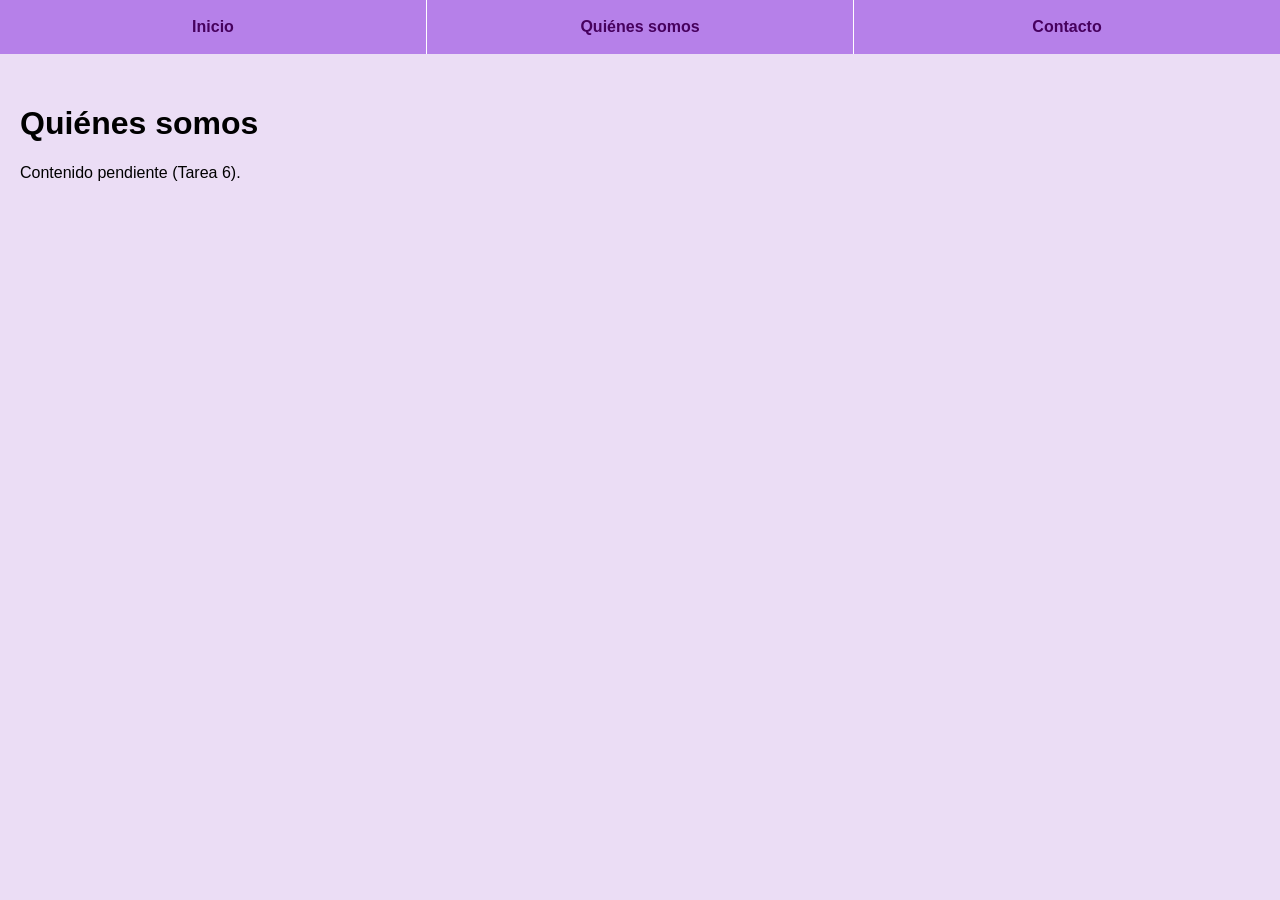
==== ad-l4-1.0/about.html @ 1008406a "agregar about y contact. Closes #20" ====
<!DOCTYPE html>
<html lang="es">
<head>
  <meta charset="utf-8">
  <meta name="viewport" content="width=device-width, initial-scale=1">
  <title>Mundo Canino - Quiénes somos</title>
  <link rel="stylesheet" href="style.css">
</head>
<body>

  <nav>
    <a href="index.html">Inicio</a>
    <a href="about.html">Quiénes somos</a>
    <a href="contact.html">Contacto</a>
  </nav>

  <main>
    <h1>Quiénes somos</h1>
    <p>Contenido pendiente (Tarea 6).</p>
  </main>

</body>
</html>
---- ad-l4-1.0/style.css ----
html {
  height: 100%;
  width: 100%;
}

* {   
  box-sizing: border-box;
}

body {
  margin: 0;
  font-family: Arial, sans-serif;
  background-color: #ebddf5;
}

nav {
  position: sticky;
  top: 0;
  z-index: 100;
  display: flex;
  background-color: #b680e9;
}

nav a { 
  flex: 1;
  text-align: center;
  padding: 18px;
  color: rgb(71, 1, 94);
  text-decoration: none;
  font-weight: bold;
  border-right: 1px solid white;
}

nav a:last-child { 
  border-right: none;
}

nav a:hover { 
  background-color: #cf06f2;
}

main {
  padding: 30px 20px;
}
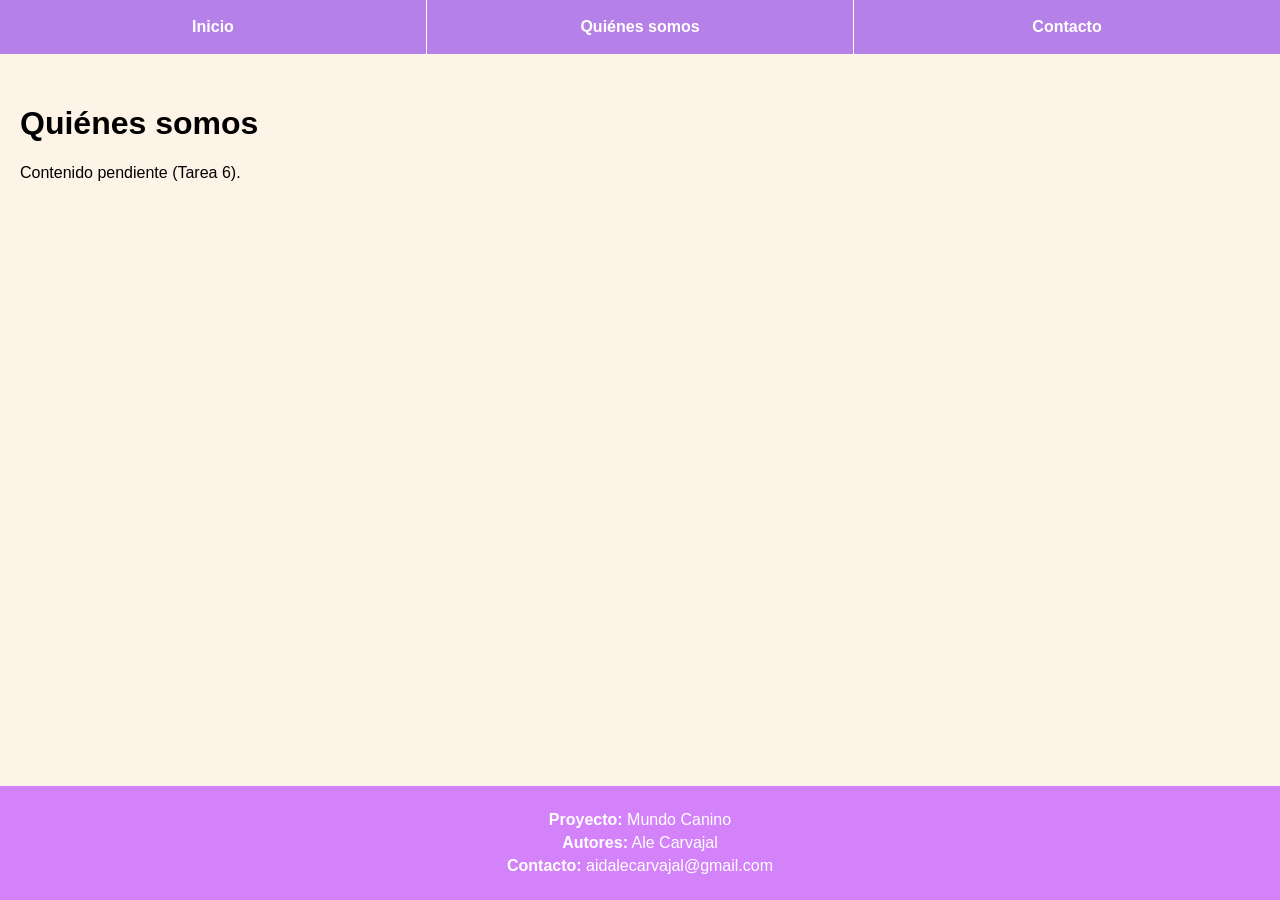
==== commit 68c0a0c5: "footer en las 3 pags. Closes #25" ====
--- a/ad-l4-1.0/about.html
+++ b/ad-l4-1.0/about.html
@@ -19,5 +19,11 @@
     <p>Contenido pendiente (Tarea 6).</p>
   </main>
 
+    <footer>
+        <p><strong>Proyecto:</strong> Mundo Canino</p>
+        <p><strong>Autores:</strong> Ale Carvajal</p>
+        <p><strong>Contacto:</strong> aidalecarvajal@gmail.com</p>
+    </footer>
+
 </body>
 </html>
--- a/ad-l4-1.0/style.css
+++ b/ad-l4-1.0/style.css
@@ -10,7 +10,26 @@
 body {
   margin: 0;
   font-family: Arial, sans-serif;
-  background-color: #ebddf5;
+  background-color: #fdf3e7;
+  min-height: 100%;
+  display: flex;
+  flex-direction: column;
+}
+
+main {
+  flex: 1;
+  padding: 30px 20px;
+}
+
+footer {
+  background-color: #d382f9;
+  color: white;
+  text-align: center;
+  padding: 20px;
+}
+
+footer p {
+  margin: 5px 0;
 }
 
 nav {
@@ -25,7 +44,7 @@
   flex: 1;
   text-align: center;
   padding: 18px;
-  color: rgb(71, 1, 94);
+  color: rgb(255, 255, 255);
   text-decoration: none;
   font-weight: bold;
   border-right: 1px solid white;
@@ -39,6 +58,3 @@
   background-color: #cf06f2;
 }
 
-main {
-  padding: 30px 20px;
-}
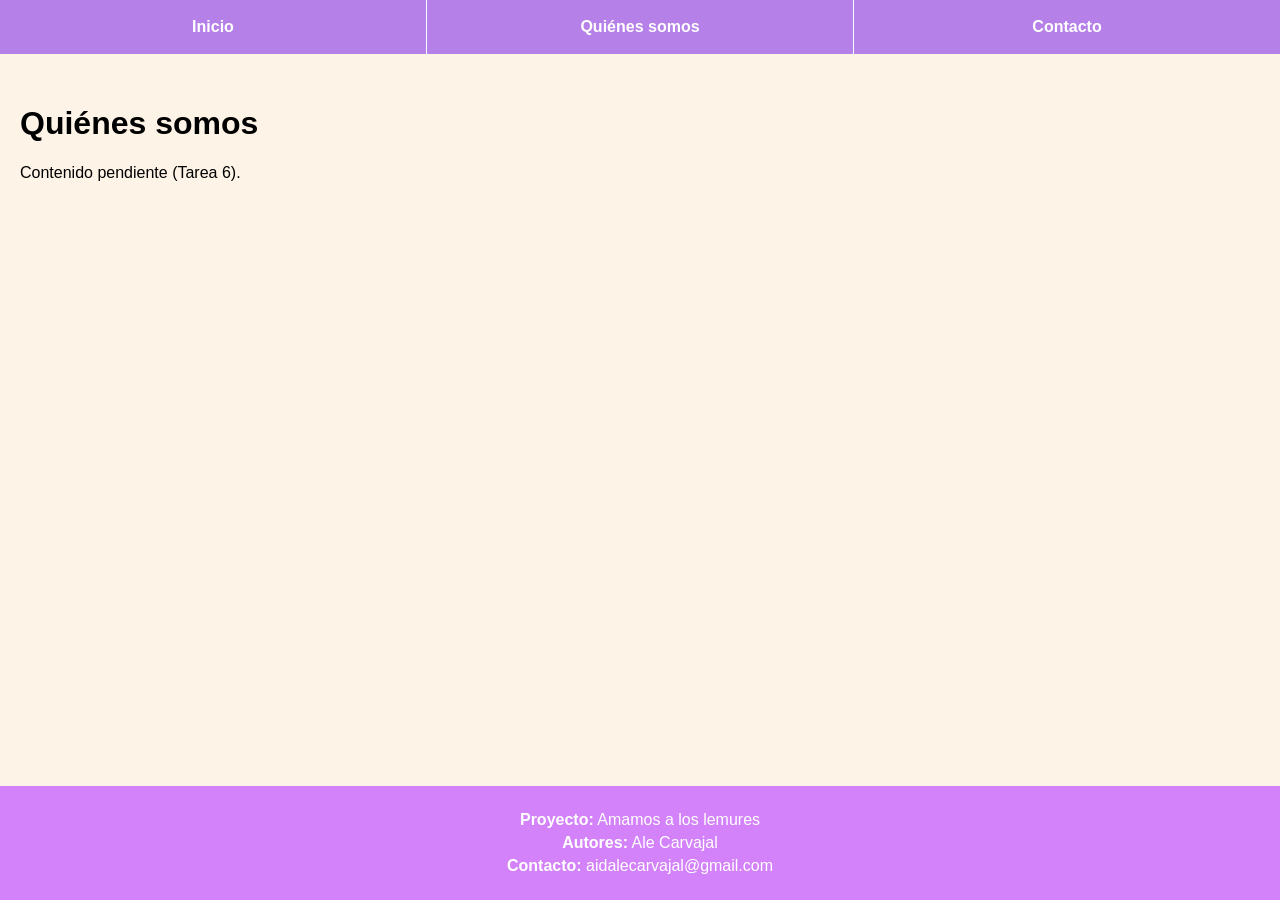
==== commit 8b8029df: "Escribir contenido de la página principal. Closes #27" ====
--- a/ad-l4-1.0/about.html
+++ b/ad-l4-1.0/about.html
@@ -20,7 +20,7 @@
   </main>
 
     <footer>
-        <p><strong>Proyecto:</strong> Mundo Canino</p>
+        <p><strong>Proyecto:</strong> Amamos a los lemures</p>
         <p><strong>Autores:</strong> Ale Carvajal</p>
         <p><strong>Contacto:</strong> aidalecarvajal@gmail.com</p>
     </footer>
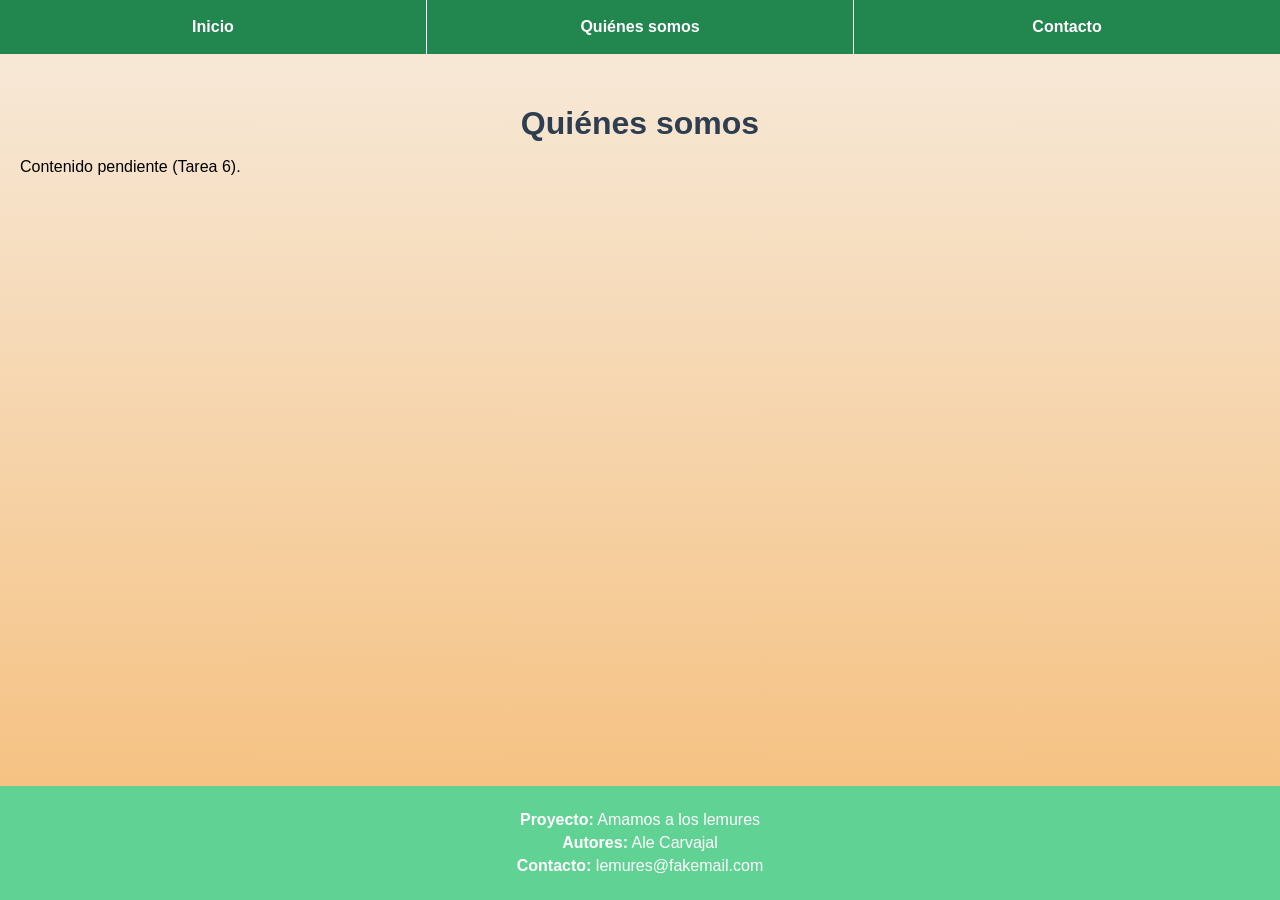
==== commit 0e24c84c: "Ajustes tarea 5" ====
--- a/ad-l4-1.0/about.html
+++ b/ad-l4-1.0/about.html
@@ -22,7 +22,7 @@
     <footer>
         <p><strong>Proyecto:</strong> Amamos a los lemures</p>
         <p><strong>Autores:</strong> Ale Carvajal</p>
-        <p><strong>Contacto:</strong> aidalecarvajal@gmail.com</p>
+        <p><strong>Contacto:</strong> lemures@fakemail.com</p>
     </footer>
 
 </body>
--- a/ad-l4-1.0/style.css
+++ b/ad-l4-1.0/style.css
@@ -10,7 +10,8 @@
 body {
   margin: 0;
   font-family: Arial, sans-serif;
-  background-color: #fdf3e7;
+  background: linear-gradient(to bottom, #f7ebdd, #f5bc76);
+  background-attachment: fixed;
   min-height: 100%;
   display: flex;
   flex-direction: column;
@@ -21,8 +22,46 @@
   padding: 30px 20px;
 }
 
+main h1 {
+  text-align: center;
+  color: #2c3e50;
+  margin-bottom: 5px;
+}
+
+main h2 {
+  text-align: center;
+  color: #e67e22;
+  margin-top: 0;
+}
+
+.entrada {
+  display: flex;
+  gap: 30px;
+  align-items: center;
+  background-color: white;
+  padding: 20px;
+  margin: 25px auto;
+  max-width: 1000px;
+  border-radius: 10px;
+  box-shadow: 0 2px 8px rgba(0, 0, 0, 0.15);
+}
+
+.entrada .texto {
+  flex: 1;
+}
+
+.entrada .imagen {
+  flex: 1;
+}
+
+.entrada img {
+  width: 100%;
+  display: block;
+  border-radius: 8px;
+}
+
 footer {
-  background-color: #d382f9;
+  background-color: #60d394;
   color: white;
   text-align: center;
   padding: 20px;
@@ -37,7 +76,7 @@
   top: 0;
   z-index: 100;
   display: flex;
-  background-color: #b680e9;
+  background-color: #22864f;
 }
 
 nav a { 
@@ -55,6 +94,6 @@
 }
 
 nav a:hover { 
-  background-color: #cf06f2;
+  background-color: #565203;
 }
 
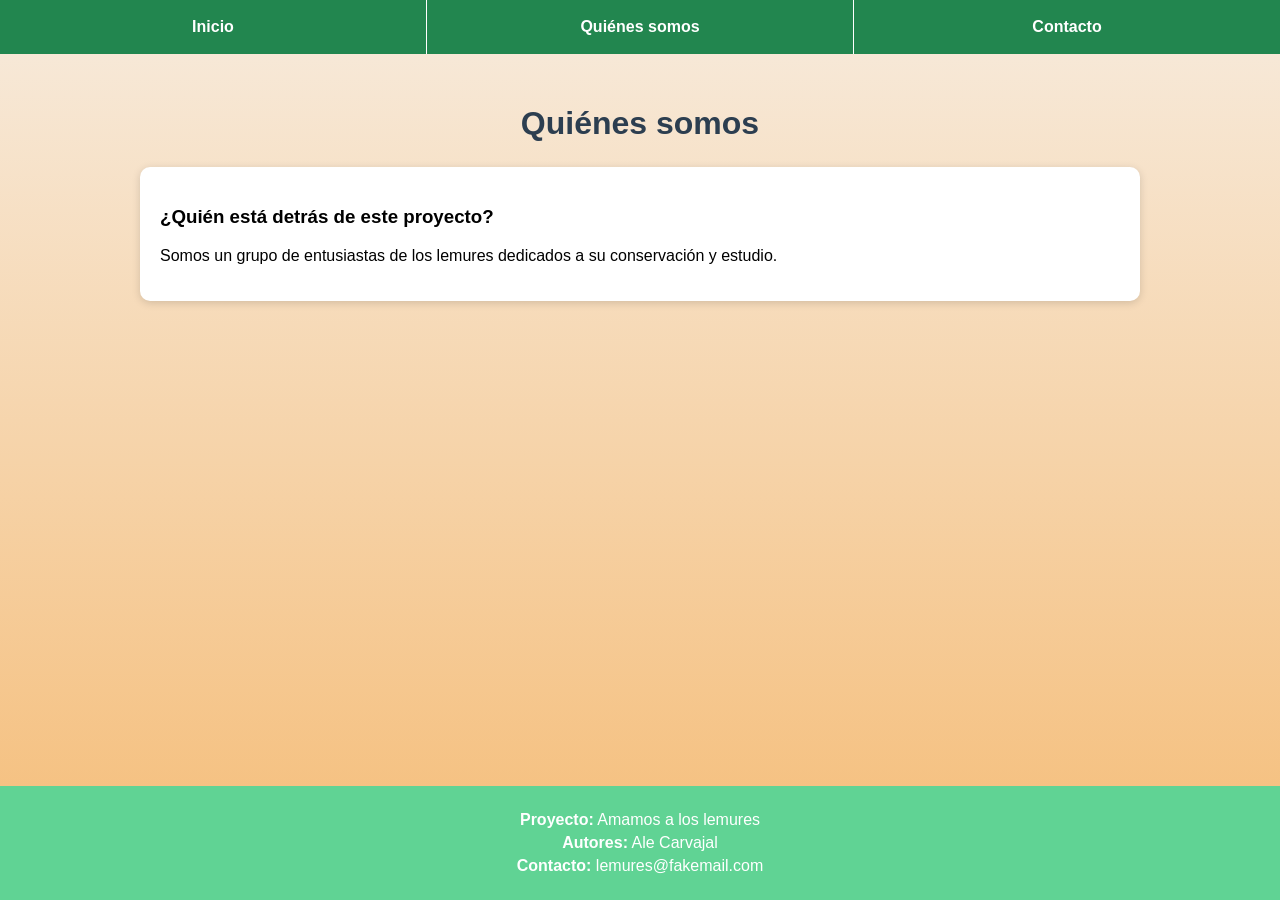
==== commit c9682672: "Escribimos la página about. Closes #33" ====
--- a/ad-l4-1.0/about.html
+++ b/ad-l4-1.0/about.html
@@ -16,7 +16,13 @@
 
   <main>
     <h1>Quiénes somos</h1>
-    <p>Contenido pendiente (Tarea 6).</p>
+
+    <section class="entrada">
+      <div class="texto">
+        <h3>¿Quién está detrás de este proyecto?</h3>
+        <p>Somos un grupo de entusiastas de los lemures dedicados a su conservación y estudio.</p>
+      </div>
+    </section>
   </main>
 
     <footer>
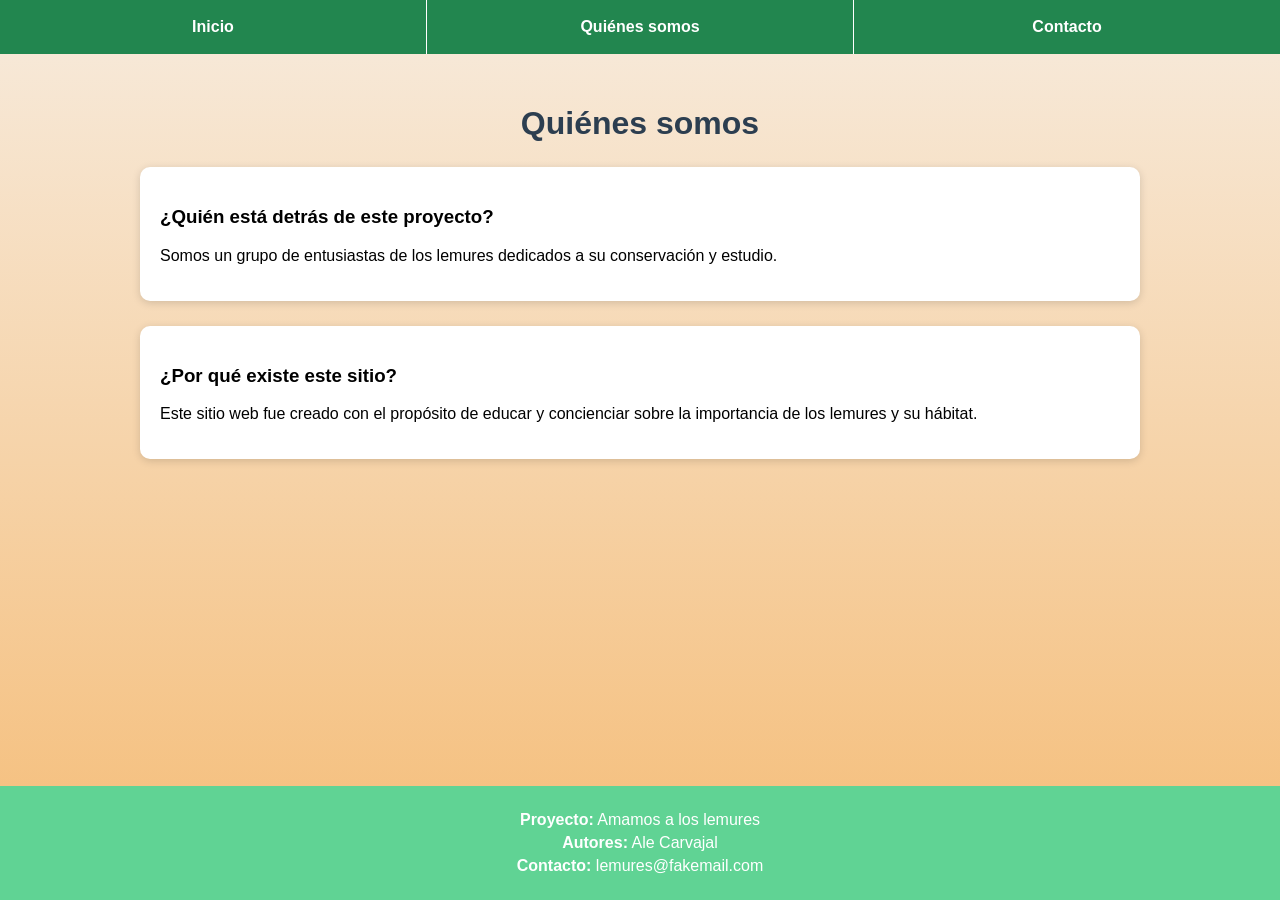
==== commit 1270e3c7: "Escribir por qué existe el sitio. Closes #34" ====
--- a/ad-l4-1.0/about.html
+++ b/ad-l4-1.0/about.html
@@ -23,6 +23,14 @@
         <p>Somos un grupo de entusiastas de los lemures dedicados a su conservación y estudio.</p>
       </div>
     </section>
+
+    <section class="entrada">
+      <div class="texto">
+        <h3>¿Por qué existe este sitio?</h3>
+        <p>Este sitio web fue creado con el propósito de educar y concienciar sobre la importancia de los lemures y su hábitat.</p>
+        </div>
+    </section>
+
   </main>
 
     <footer>
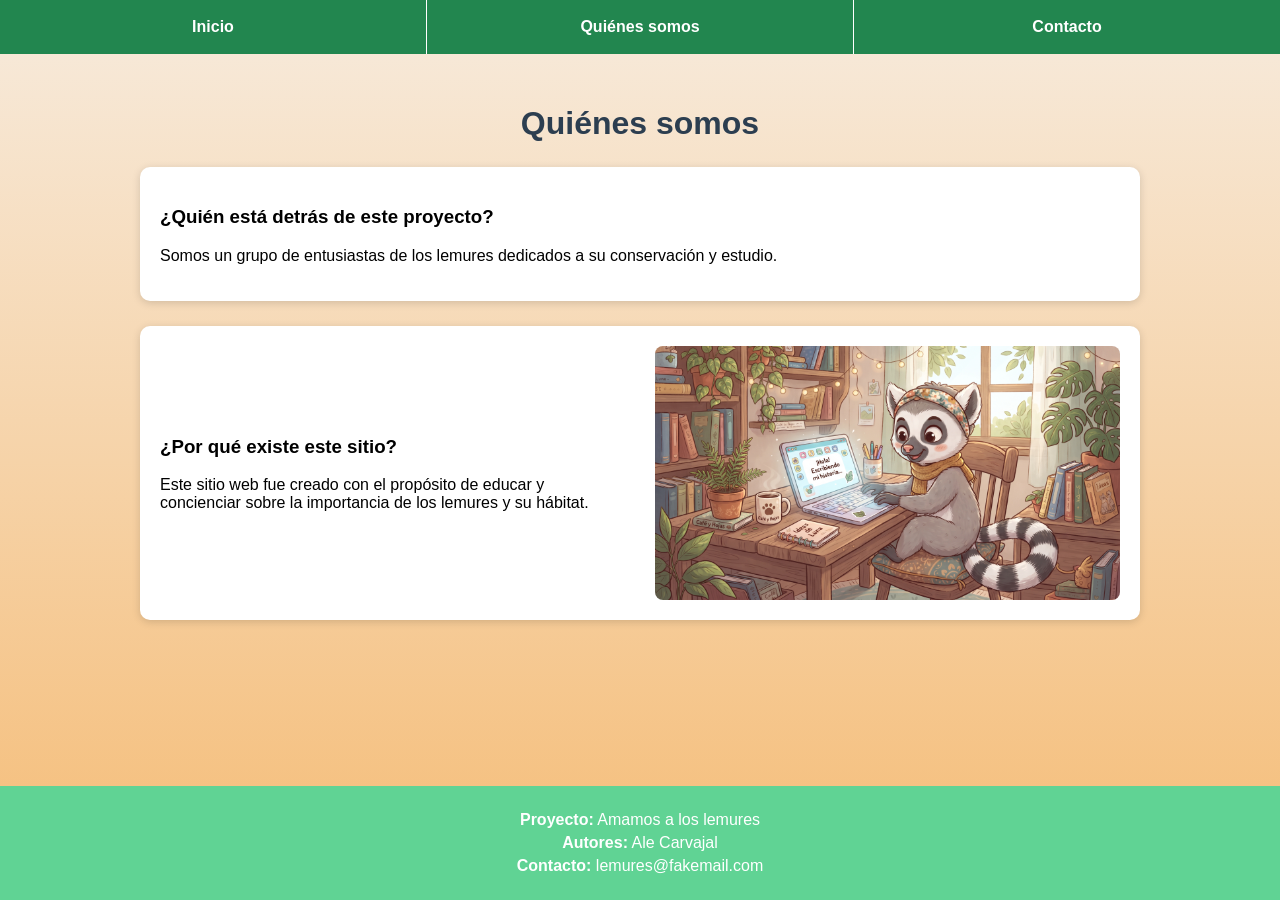
==== commit fd2f941e: "Imagen quienes somos. Closes #35" ====
--- a/ad-l4-1.0/about.html
+++ b/ad-l4-1.0/about.html
@@ -3,7 +3,7 @@
 <head>
   <meta charset="utf-8">
   <meta name="viewport" content="width=device-width, initial-scale=1">
-  <title>Mundo Canino - Quiénes somos</title>
+  <title>Amamos a los lemures - Quiénes somos</title>
   <link rel="stylesheet" href="style.css">
 </head>
 <body>
@@ -25,9 +25,12 @@
     </section>
 
     <section class="entrada">
-      <div class="texto">
-        <h3>¿Por qué existe este sitio?</h3>
-        <p>Este sitio web fue creado con el propósito de educar y concienciar sobre la importancia de los lemures y su hábitat.</p>
+        <div class="texto">
+            <h3>¿Por qué existe este sitio?</h3>
+            <p>Este sitio web fue creado con el propósito de educar y concienciar sobre la importancia de los lemures y su hábitat.</p>
+        </div>
+        <div class="imagen">
+            <img src="Pic/equipo.jpeg" alt="El equipo detrás del proyecto" width="400">
         </div>
     </section>
 
